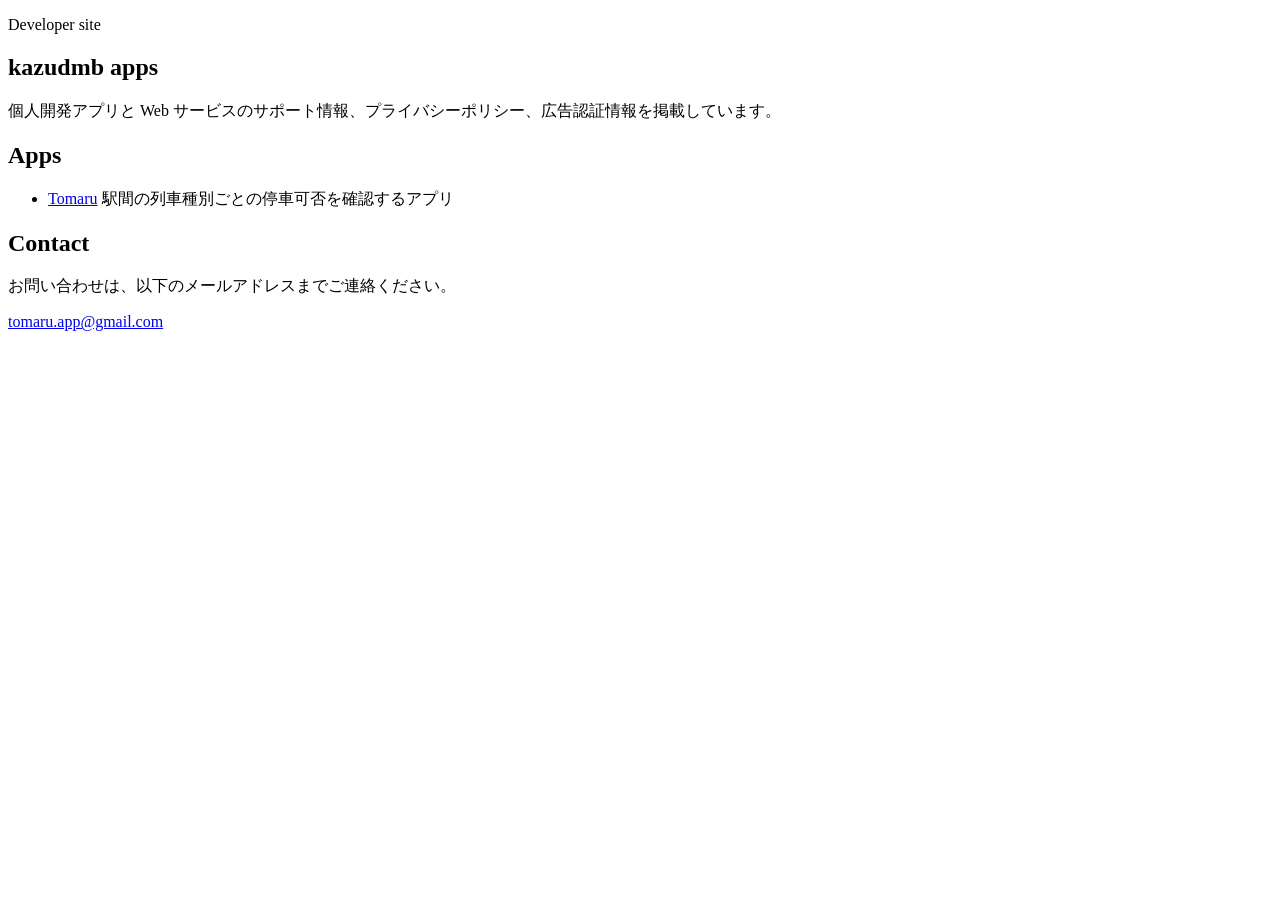
==== index.html @ 50ca2c6c "Add developer site home page" ====
<!doctype html>
<html lang="ja">
  <head>
    <meta charset="utf-8">
    <meta name="viewport" content="width=device-width, initial-scale=1">
    <title>kazudmb apps</title>
    <meta
      name="description"
      content="kazudmb が公開している個人開発アプリとサポート情報のページです。"
    >
    <link rel="stylesheet" href="./styles.css">
  </head>
  <body>
    <main class="page">
      <section class="hero">
        <p class="eyebrow">Developer site</p>
        <h1>kazudmb apps</h1>
        <p class="lead">
          個人開発アプリと Web サービスのサポート情報、プライバシーポリシー、広告認証情報を掲載しています。
        </p>
      </section>

      <section class="section">
        <h2>Apps</h2>
        <ul class="app-list">
          <li>
            <a href="./tomaru/">Tomaru</a>
            <span>駅間の列車種別ごとの停車可否を確認するアプリ</span>
          </li>
        </ul>
      </section>

      <section class="section">
        <h2>Contact</h2>
        <p>
          お問い合わせは、以下のメールアドレスまでご連絡ください。
        </p>
        <p>
          <a href="mailto:tomaru.app@gmail.com">tomaru.app@gmail.com</a>
        </p>
      </section>
    </main>
  </body>
</html>
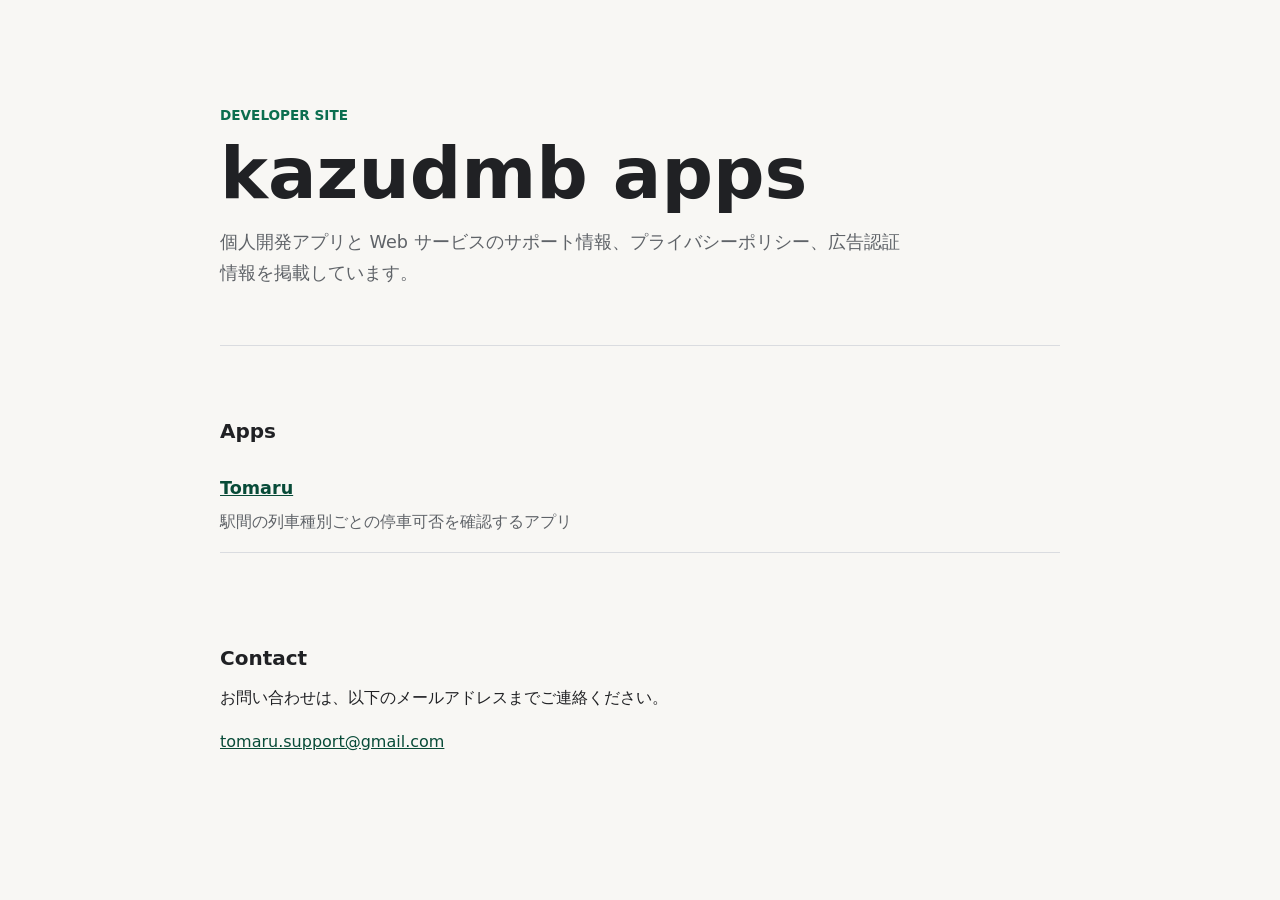
==== commit 4b527524: "Update contact email" ====
--- a/index.html
+++ b/index.html
@@ -36,7 +36,7 @@
           お問い合わせは、以下のメールアドレスまでご連絡ください。
         </p>
         <p>
-          <a href="mailto:tomaru.app@gmail.com">tomaru.app@gmail.com</a>
+          <a href="mailto:tomaru.support@gmail.com">tomaru.support@gmail.com</a>
         </p>
       </section>
     </main>
--- a/styles.css
+++ b/styles.css
@@ -0,0 +1,136 @@
+:root {
+  color-scheme: light;
+  --bg: #f8f7f4;
+  --surface: #ffffff;
+  --text: #202124;
+  --muted: #5f6368;
+  --line: #dadce0;
+  --accent: #0b6e4f;
+  --accent-dark: #084b38;
+}
+
+* {
+  box-sizing: border-box;
+}
+
+body {
+  margin: 0;
+  background: var(--bg);
+  color: var(--text);
+  font-family:
+    system-ui,
+    -apple-system,
+    BlinkMacSystemFont,
+    "Segoe UI",
+    sans-serif;
+  line-height: 1.75;
+}
+
+a {
+  color: var(--accent-dark);
+}
+
+.page {
+  width: min(880px, 100%);
+  margin: 0 auto;
+  padding: 48px 20px 64px;
+}
+
+.hero {
+  padding: 56px 0 40px;
+  border-bottom: 1px solid var(--line);
+}
+
+.eyebrow {
+  margin: 0 0 8px;
+  color: var(--accent);
+  font-size: 0.85rem;
+  font-weight: 700;
+  letter-spacing: 0;
+  text-transform: uppercase;
+}
+
+h1 {
+  margin: 0 0 16px;
+  font-size: clamp(2.4rem, 7vw, 4.5rem);
+  line-height: 1.05;
+  letter-spacing: 0;
+}
+
+h2 {
+  margin: 40px 0 12px;
+  font-size: 1.25rem;
+  line-height: 1.35;
+  letter-spacing: 0;
+}
+
+p {
+  margin: 0 0 16px;
+}
+
+ul {
+  margin: 0 0 20px;
+  padding-left: 1.4rem;
+}
+
+.lead {
+  max-width: 680px;
+  color: var(--muted);
+  font-size: 1.1rem;
+}
+
+.section {
+  padding: 32px 0 0;
+}
+
+.app-list {
+  list-style: none;
+  padding-left: 0;
+}
+
+.app-list li {
+  display: grid;
+  gap: 4px;
+  padding: 16px 0;
+  border-bottom: 1px solid var(--line);
+}
+
+.app-list a {
+  font-size: 1.1rem;
+  font-weight: 700;
+}
+
+.app-list span {
+  color: var(--muted);
+}
+
+.button {
+  display: inline-flex;
+  align-items: center;
+  min-height: 44px;
+  padding: 8px 16px;
+  border: 1px solid var(--accent);
+  border-radius: 8px;
+  color: var(--accent-dark);
+  font-weight: 700;
+  text-decoration: none;
+}
+
+.document {
+  max-width: 760px;
+  background: var(--surface);
+}
+
+.document h1 {
+  font-size: clamp(2rem, 6vw, 3rem);
+}
+
+@media (max-width: 640px) {
+  .page {
+    padding: 32px 16px 48px;
+  }
+
+  .hero {
+    padding-top: 32px;
+  }
+}
